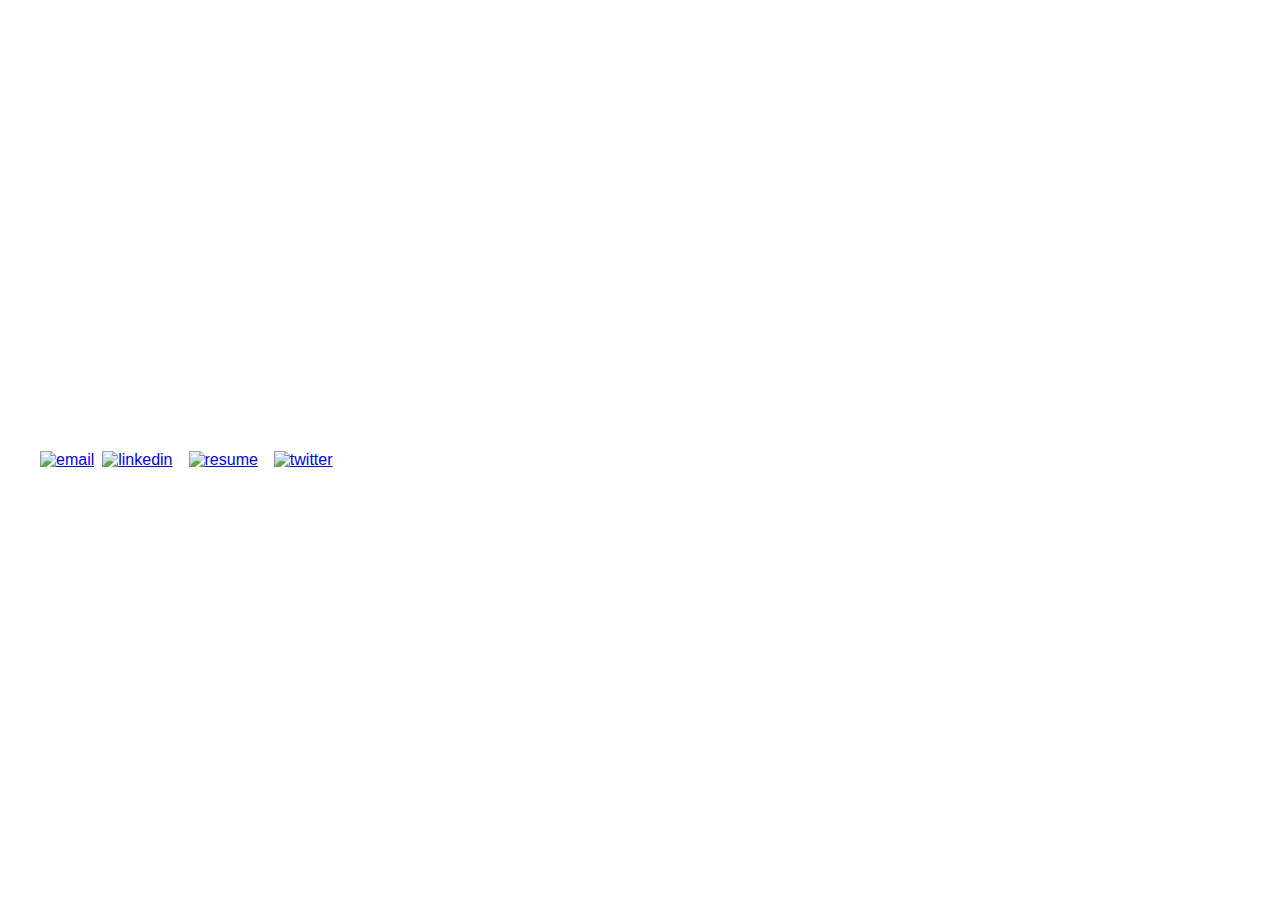
==== index.html @ 80db89e3 "Add files via upload" ====
<!DOCTYPE html>
<html>
<head>
	<title>Rachael DiNicola</title>
</head>
<body class=home>
<link 
	rel="stylesheet" 
	type="text/css" 
	href="stylesheet-new.css">

<!-- Body -->
<div class="grid">
	<header class=home>RACHAEL DINICOLA</header>

	<main class=home>
		<p>DIGITAL MARKETING | SEM | BRAND STRATEGY</p>
	</main>
			
	<nav class=home>
		<ul class=nav>
			<li><a href="about-me.html" class=about>ABOUT ME</a></li>
			<li><a href="work-experience.html" class=work>WORK EXPERIENCE</a></li>
		</ul>
	</nav>

	<footer class=all>
		<ul class=social>
			<li><a class=email target="_blank" href="mailto:rachaeldinicola@gmail.com"><img src="images/email.png" alt="email" width="30" height="30"></a></li>
			<li><a class=linkedin target="_blank" href="https://www.linkedin.com/in/rachaeldinicola/"><img src="images/linkedin.png" alt="linkedin" width="30" height="30"></a></li>
			<li><a class=resume target="_blank" href="images/resume.pdf" download ><img src="images/resume-icon.png" alt="resume" width="30" height="30"></a></li>
			<li><a class=twitter target="_blank" href="https://www.twitter.com/rachiedee22"><img src="images/twitter.png" alt="twitter" width="30" height="30"></a></li>
		</ul>
	</footer>
</div>
</body>
</html>
---- stylesheet-new.css ----
<meta name="viewport" content="width=device-width, initial-scale=1">

* { box-sizing: border-box; }


/* BODY */
/* Home */
header.home {
  grid-area: header;
  justify-content: flex-start; 
  color: white;
  font-size: 3rem; 
  font-weight: bold; }

main.home {
  grid-area: main;
  color: white; 
  letter-spacing: 2px;  
  font-size: 1rem; } 

nav.home {
  grid-area: nav;
  justify-content: flex-start;
  letter-spacing: 1px;
  font-size: 1rem; }

footer.home {
  grid-area: footer; }

.grid {
  display: grid;
  margin-top: 17rem;
  margin-left: 2rem;
  grid-template-columns: auto;
  grid-template-rows: auto auto auto auto;
  grid-template-areas:
    "header"
    "main"
    "nav"
    "footer"; }

/* About Me */ 
header.aboutme {
  grid-area: header;
  justify-content: flex-start; 
  color: white;
  font-size: 3rem; 
  font-weight: bold;}

main.aboutme {
  grid-area: main;
  color: white; 
  font-size: 1rem;
  line-height: 28px;
  width: 60ch; } 

nav.aboutme {
  grid-area: nav;
  justify-content: flex-start;
  letter-spacing: 1px; 
  font-size: 1rem;}

footer.aboutme {
  grid-area: footer; }

.grid2 {
  display: grid;
  margin-left: 2rem;
  margin-top: 2rem;
  grid-template-columns: auto;
  grid-template-rows: auto auto auto auto;
  grid-template-areas:
    "header"
    "main"
    "nav"
    "footer"; }


/* Work Experience */ 
header.work {
  grid-area: header;
  margin-bottom: 1rem;
  justify-content: flex-start; 
  color: white;
  font-size: 3rem; 
  font-weight: bold; }

main.work {
  grid-area: main;
  color: white; 
  font-size: 1rem;
  line-height: 24px;
  max-width: 60ch;} 

nav.work {
  grid-area: nav;
  justify-content: flex-start;
  letter-spacing: 1px;
  font-size: 1rem; }

footer.work {
  grid-area: footer; }

.grid3 {
  display: grid;
  margin-left: 2rem;
  margin-top: 2rem;
  grid-template-columns: auto;
  grid-template-rows: auto auto auto auto;
  grid-template-areas:
    "header"
    "main"
    "nav"
    "footer"; }

h2 {
  text-align: left;
  margin: 0;
  font-size: 1.5rem; }

h3 {
  font: italic; }

h3, h4 {
  text-align: left;
  font: 0.75rem; 
  margin: 0;
  padding-top: 0; }

div.work {
  margin-left: auto;
  margin-right: auto;
  text-align: justify; }

div.PHM, .URBN .Ballard p {
  padding-left: 1rem; 
  padding-right: 1rem;
  padding-bottom: 1rem; }

div.Ballard, .URBN, .PHM {
  border: 2px solid transparent; }

div.Ballard:hover, .URBN:hover, .PHM:hover {
  border: 2px solid #ffb400; }


/* Nav Bar */
ul.nav {
  list-style-type: none;
  display: inline-flex;
  padding: 0;}

ul.nav a{
  color: white;
  border: 2px solid white;
  padding: 0.5rem;
  text-decoration: none; }

a.about, a.work, a.home {
    margin-right: 1rem;  }

ul.nav a:hover {
  background-color: white;
  color: black; 
  font-weight: bold;}


 /* FOOTER */
footer {
  list-style-type: none;
  display: inline-flex;
  padding: 0;}

a.linkedin, a.facebook, a.twitter, a.insta, a.resume {
  padding-left: 0.5rem; 
  padding-right: 0.5rem; }

ul.social {
  list-style-type: none;
  display: inline-flex;
  padding: 0;
  text-align: left; }


/* Fonts */
@font-face {
    font-family: 'audreyregular';
    src: url('fonts/audrey-normal-webfont.woff2') format('woff2'),
         url('fonts/audrey-normal-webfont.woff') format('woff');
    font-weight: normal;
    font-style: normal; }

header, nav{
    font-family: audreyregular, sans-serif; }



@font-face {
    font-family: 'source_sans_proregular';
    src: url('fonts/sourcesanspro-regular-webfont.woff2') format('woff2'),
         url('fonts/sourcesanspro-regular-webfont.woff') format('woff');
    font-weight: normal;
    font-style: normal; }

body {
 font-family: source_sans_proregular, sans-serif; } 


/* BACKGROUND IMG */
body {
  background: url('images/headshot2.jpg') repeat;
  background-attachment: fixed; 
  background-position: center;
  background-size: cover;
  position: absolute; }


/* MEDIA Queries */
@media only screen and (max-width: 450px){
  body {
    background-image: url("images/headshot-mobile.jpg"); }

  .grid {
    margin-top: 6rem;
    margin-left: 2rem;
    margin-right: 2rem; }

  header.home {
    text-align: center;  
    justify-content: center;}

  ul.nav {
    display: block;
    text-align: center;
    font-size: 1.2rem;
    line-height: 3.5rem;
    justify-content: center;}

  main.home {
    text-align: center;
    justify-content: center;
    max-width: 20rem;
    font-size: 1.3rem;
    line-height: 1.5rem; }

  footer {
    justify-content: center;}

  .grid2 {
    margin: 2rem; } 

  header.aboutme {
    text-align: center;
    justify-content: center; }

  main.aboutme {
    max-width: 40ch;
    text-align: center;
    justify-content: center; }

  .grid3 {
    margin: 2rem;} 

  header.work {
    text-align: center;
    justify-content: center; }

  h2, h3, h4 {
    text-align: center;
    justify-content: center;  }

  main.work {
    max-width: 40ch;
    text-align: center;
    justify-content: center; }

  p.work {
    margin-top: 1.5rem;
    margin-bottom: 1.5rem;}
}


@media only screen and (max-width: 800px) and (min-width: 450px) {
  
.grid {
    margin-top: 22rem;
    margin-left: 1.5rem;
    margin-right: 1.5rem; }

  header.home {
    font-size: 2.5rem;
    text-align: left;  
    justify-content: left; }

  ul.nav {
    display: inline-flex;
    font-size: 1rem;
    justify-content: left;
    text-align: left; }

  main.home {
    justify-content: left;
    font-size: 1rem; }

  footer {
    justify-content: left;}

  .grid2 {
    margin: 2rem; } 

  header.aboutme {
    text-align: left;
    justify-content: left; }

  main.aboutme {
    max-width: 50ch;
    text-align: left
    justify-content: left; } 

  .grid3 {
    margin: 2rem;} 

  header.work {
    font-size: 3rem;
    text-align: left;
    justify-content: left; }

  h2, h3, h4 {
    text-align: left;
    justify-content: left;  }

  main.work {
    max-width: 45ch;
    text-align: left;
    justify-content: left; }

  p.work {
    margin-top: 1.5rem;
    margin-bottom: 1.5rem;}
}
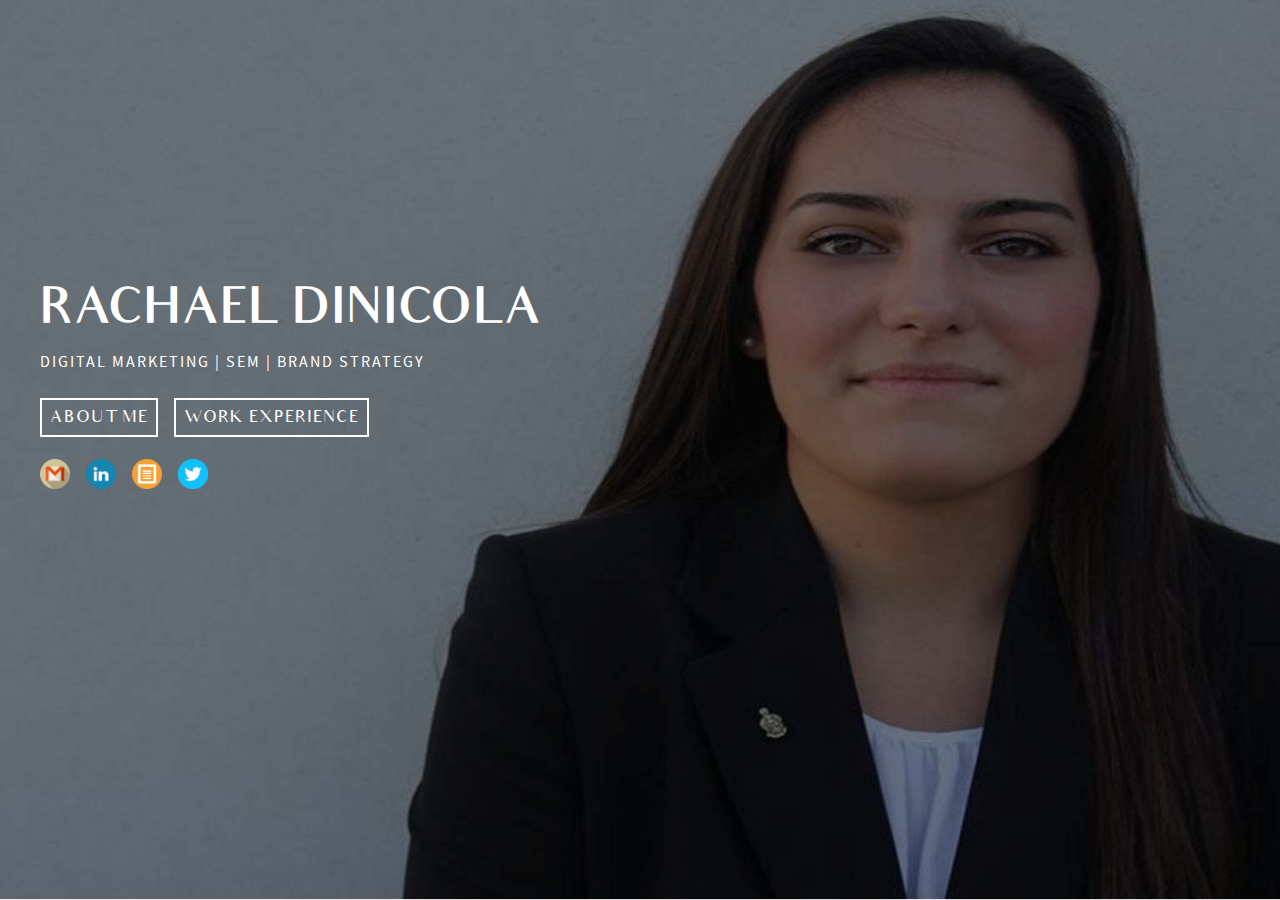
==== commit 87d337ea: "Add files via upload" ====
--- a/index.html
+++ b/index.html
@@ -1,8 +1,8 @@
-
 <!DOCTYPE html>
 <html>
 <head>
 	<title>Rachael DiNicola</title>
+	<meta name="viewport" content="width=device-width, initial-scale=1">
 </head>
 <body class=home>
 <link 
--- a/stylesheet-new.css
+++ b/stylesheet-new.css
@@ -1,5 +1,3 @@
-<meta name="viewport" content="width=device-width, initial-scale=1">
-
 * { box-sizing: border-box; }
 
 
@@ -127,6 +125,9 @@
   margin: 0;
   padding-top: 0; }
 
+p.work {
+	margin-bottom: 2.5rem; }
+
 div.work {
   margin-left: auto;
   margin-right: auto;
@@ -136,12 +137,6 @@
   padding-left: 1rem; 
   padding-right: 1rem;
   padding-bottom: 1rem; }
-
-div.Ballard, .URBN, .PHM {
-  border: 2px solid transparent; }
-
-div.Ballard:hover, .URBN:hover, .PHM:hover {
-  border: 2px solid #ffb400; }
 
 
 /* Nav Bar */
@@ -171,9 +166,9 @@
   display: inline-flex;
   padding: 0;}
 
-a.linkedin, a.facebook, a.twitter, a.insta, a.resume {
-  padding-left: 0.5rem; 
-  padding-right: 0.5rem; }
+a.linkedin, a.facebook, a.twitter {
+  padding-left: 1rem; 
+  padding-right: 1rem; }
 
 ul.social {
   list-style-type: none;
@@ -290,32 +285,32 @@
   header.home {
     font-size: 2.5rem;
     text-align: left;  
-    justify-content: left; }
+    justify-content: flex-start; }
 
   ul.nav {
     display: inline-flex;
     font-size: 1rem;
-    justify-content: left;
+    justify-content: flex-start;
     text-align: left; }
 
   main.home {
-    justify-content: left;
+    justify-content: flex-start;
     font-size: 1rem; }
 
   footer {
-    justify-content: left;}
+    justify-content: flex-start;}
 
   .grid2 {
     margin: 2rem; } 
 
   header.aboutme {
     text-align: left;
-    justify-content: left; }
+    justify-content: flex-start; }
 
   main.aboutme {
     max-width: 50ch;
-    text-align: left
-    justify-content: left; } 
+    text-align: left;
+    justify-content: flex-start; } 
 
   .grid3 {
     margin: 2rem;} 
@@ -323,16 +318,16 @@
   header.work {
     font-size: 3rem;
     text-align: left;
-    justify-content: left; }
+    justify-content: flex-start; }
 
   h2, h3, h4 {
     text-align: left;
-    justify-content: left;  }
+    justify-content: flex-start;  }
 
   main.work {
     max-width: 45ch;
     text-align: left;
-    justify-content: left; }
+    justify-content: flex-start; }
 
   p.work {
     margin-top: 1.5rem;
